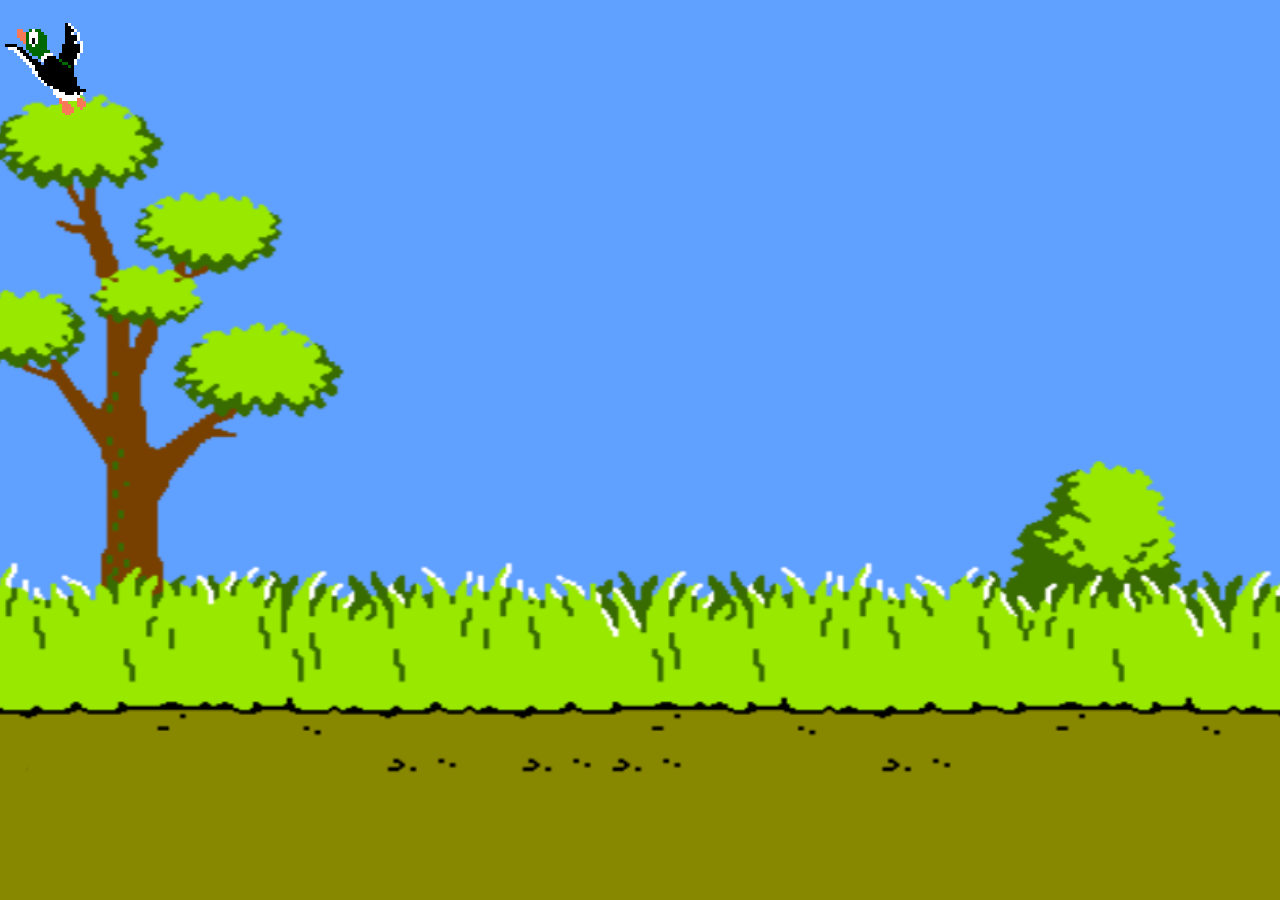
==== html/index.html @ c1925133 "rewired all files, game works, still untangling. Missing add duck button, add speed button, and dog" ====
<!DOCTYPE html>
<html>
  <head>
    <title>Duck Hunt</title>
    <link rel="stylesheet" href="../css/duckhunt.css" />
  </head>

  <body>
    <button class="addDuck">Add a duck!</button>
    <div class="dog">
      <img src="https://content.invisioncic.com/r268679/profile/photo-877.gif" alt="" />
    </div>
    <script src="../js/duckhunt.js"></script>
  </body>
</html>
---- css/duckhunt.css ----
body,
html {
  width: 100%;
  height: 100%;
  margin: 0;
  background-image: url(../images/background.png);
  background-size: cover;
  background-position: center;
  image-rendering: optimizeSpeed;
  image-rendering: -moz-crisp-edges;
  image-rendering: -o-crisp-edges;
  image-rendering: -webkit-optimize-contrast;
  image-rendering: crisp-edges;
  -ms-interpolation-mode: bicubic;
  overflow: hidden;
}
.title {
  color: red;
  font-size: 30px;
}
.duck {
  position: absolute;
  background-image: url(../images/duckhunt.png);
  background-position: -100px -160px;
  width: 110px;
  height: 115px;
  /* GIVE THE LEFT AND TOP POSITION OF DUCK HAVE A TRANSITION EFFECT
  ONLY NEEDED CHANGE IN THIS FILE!! */
  transition: top 2s, left 2s;
  transition-timing-function: linear;
  background-repeat: no-repeat;
}

.duck.right {
  background-position: -200px -160px;
}
.duck.right.flap {
  background-position: -300px -160px;
}
.duck {
  background-position: -100px -160px;
}
.duck.flap {
  background-position: -430px -160px;
}
.duck.shot {
  background-position: center;
  background-image: url(../images/shot.png);
}
button {
  display: none;
  margin-top: 850px;
  margin-left: 50px;
  border-radius: 12px;
  border: 2px solid;
  padding: 18px;
  background-color: rgb(238, 57, 57);
}
.dog {
  display: none;
  margin-top: 800px;
  margin-left: 100px;
}
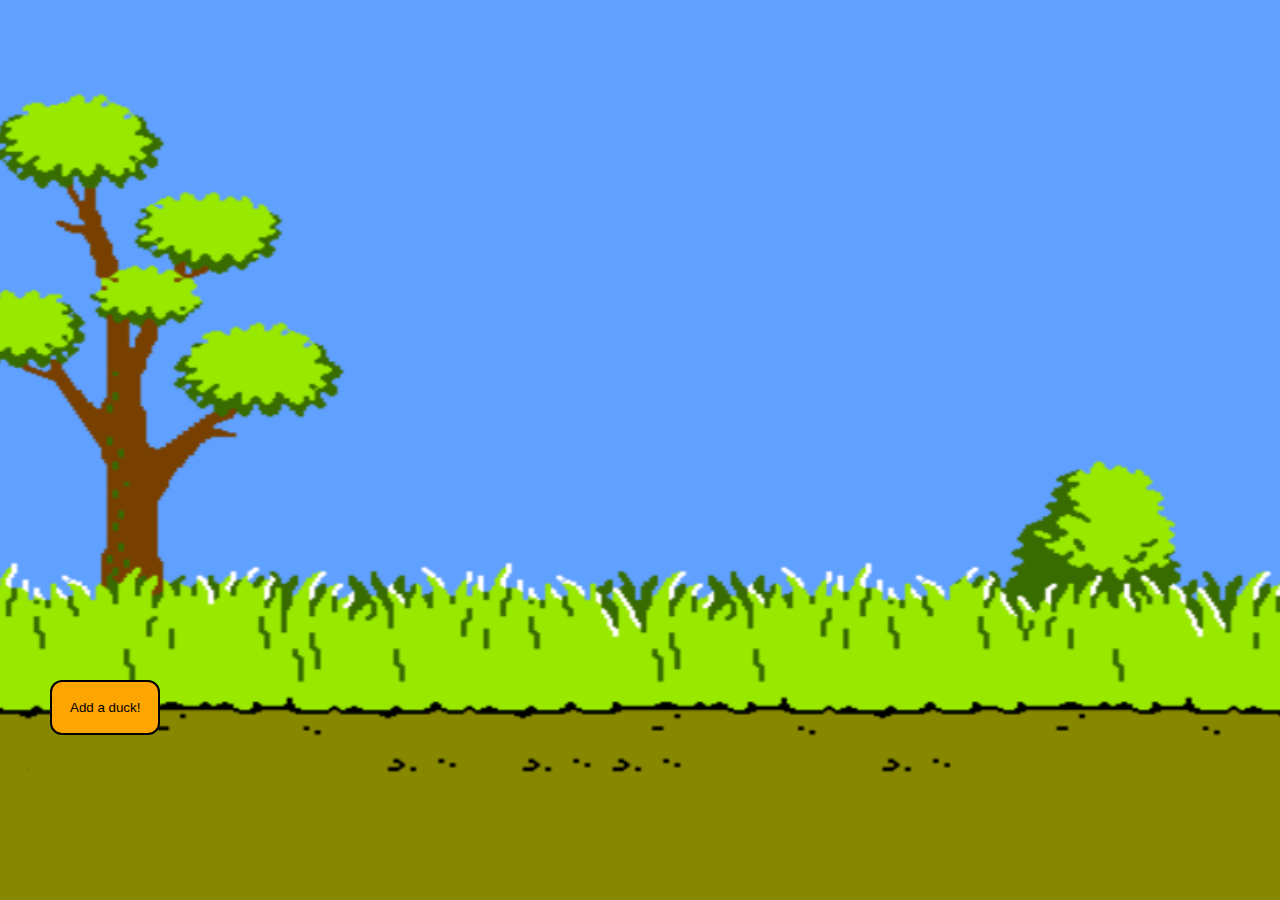
==== commit 76547c36: "works" ====
--- a/html/index.html
+++ b/html/index.html
@@ -10,6 +10,6 @@
     <div class="dog">
       <img src="https://content.invisioncic.com/r268679/profile/photo-877.gif" alt="" />
     </div>
-    <script src="../js/duckhunt.js"></script>
+    <script src="../js/duckhunt.js></script>
   </body>
 </html>
--- a/css/duckhunt.css
+++ b/css/duckhunt.css
@@ -48,16 +48,112 @@
   background-image: url(../images/shot.png);
 }
 button {
-  display: none;
-  margin-top: 850px;
-  margin-left: 50px;
+  position: absolute;
+  top: 680px;
+  left: 50px;
   border-radius: 12px;
   border: 2px solid;
   padding: 18px;
-  background-color: rgb(238, 57, 57);
+  background-color: orange;
 }
-.dog {
+#addSpeed {
+  position: absolute;
+  top: 680px;
+  left: 200px;
+  border-radius: 12px;
+  border: 2px solid;
+  padding: 18px;
+  background-color: hotpink;
+}
+button:hover {
+  transform: translateY(-3px);
+  box-shadow: 0 1rem 2rem rgba(0, 0, 0, 0.2);
+  transition: all 0.2s;
+}
+button::after {
+  transform: scaleX(1.4) scaleY(1.6);
+  opacity: 0;
+  transition: all 0.2s;
+}
+
+button:active {
+  outline: none;
+  transform: translateY(-1px);
+  box-shadow: 0 0.5rem 1rem rgba(0, 0, 0, 0.2);
+  transition: all 0.2s;
+}
+button:focus {
+  border: green;
+}
+#dog {
+  position: absolute;
+  background-image: url(https://content.invisioncic.com/r268679/profile/photo-877.gif);
+  top: 510px;
+  right: 300px;
+  /* visibility: hidden; */
+}
+.hide {
   display: none;
-  margin-top: 800px;
-  margin-left: 100px;
 }
+.popup {
+  height: 100px;
+  width: 100px;
+  position: fixed;
+  top: 0;
+  left: 0;
+  background-color: rgba(0, 0, 0, 0.8);
+  z-index: 9999;
+  border: solid red 6px;
+  transform: translate(-50%, -50%) scale(1);
+  transition: all 0.3s;
+}
+popup__content {
+  width: 75%;
+  background-color: white;
+  box-shadow: 0 2rem 4rem rgba(0, 0, 0, 0.2);
+  border-radius: 3px;
+  display: table;
+  overflow: hidden;
+  opacity: 0;
+  transform: translate(-50%, -50%) scale(0.25);
+  transition: all 0.5s 0.2s;
+}
+
+popup__text {
+  /* font-size: 1.4rem;
+  margin-bottom: 4rem;
+
+  -moz-column-count: 2;
+  -moz-column-gap: 4rem; //1em = 14px;
+  -moz-column-rule: 1px solid $color-grey-light-1;
+
+  column-count: 2;
+  column-gap: 4rem; //1em = 14px;
+  column-rule: 1px solid $color-grey-light-1; */
+}
+
+/* //Open states */
+/* popup:target {
+  opacity: 1;
+  visibility: visible;
+}
+*/
+.popup-open {
+  opacity: 1;
+  transform: translate(-50%, -50%) scale(1);
+}
+
+/* popup__close popup:link popup:visited {
+  color: grey;
+  position: absolute;
+  top: 2.5rem;
+  right: 2.5rem;
+  font-size: 3rem;
+  text-decoration: none;
+  display: inline-block;
+  transition: all 0.2s;
+  line-height: 1;
+} */
+*/ popup:hover {
+  color: blue;
+}
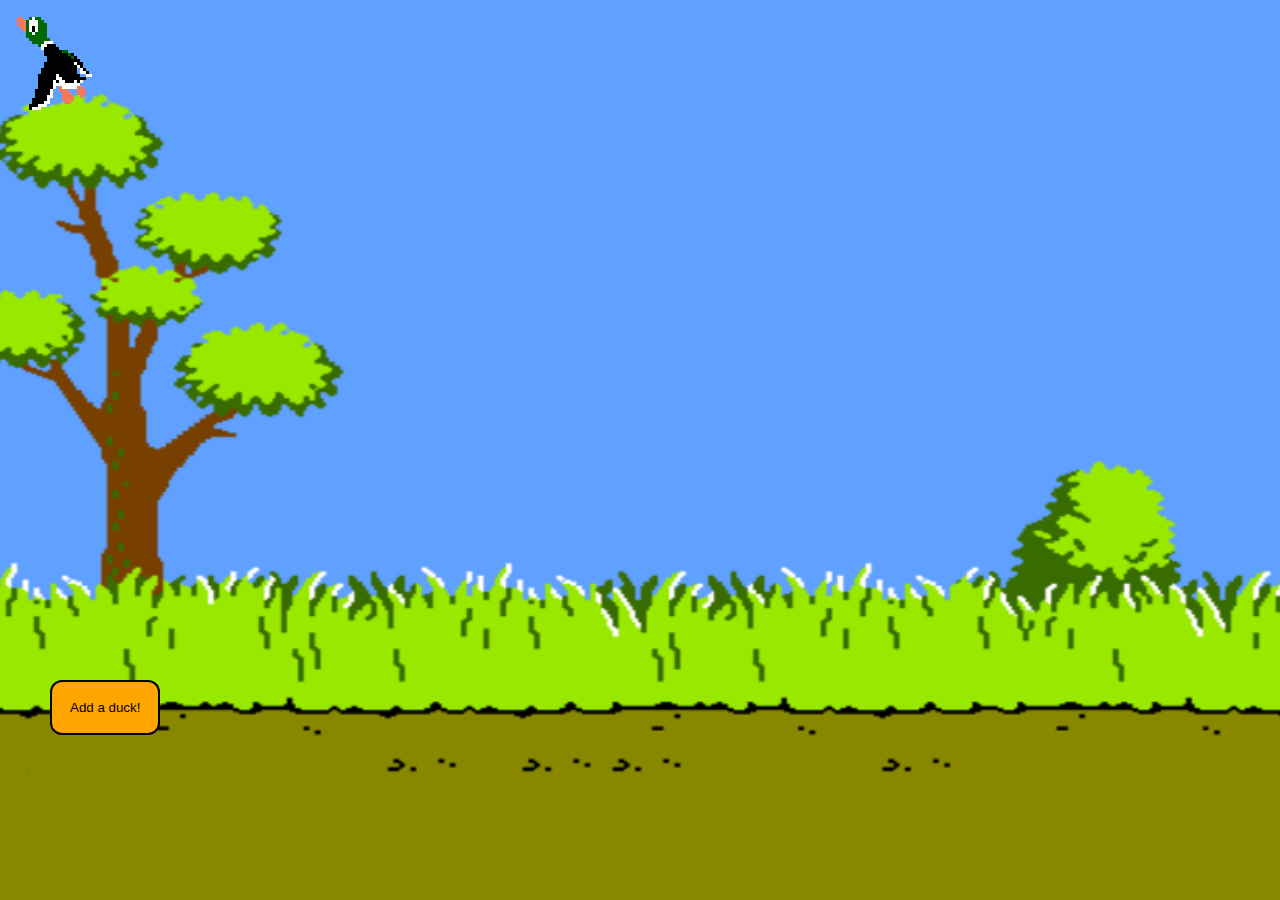
==== commit 16295970: "fixing main page index" ====
--- a/html/index.html
+++ b/html/index.html
@@ -1,15 +1,21 @@
 <!DOCTYPE html>
 <html>
   <head>
-    <title>Duck Hunt</title>
+    <title>Duck Hunt 2</title>
     <link rel="stylesheet" href="../css/duckhunt.css" />
+    <!-- <script src="../js/objectOrientedDucking.js"></script> -->
   </head>
 
   <body>
     <button class="addDuck">Add a duck!</button>
-    <div class="dog">
-      <img src="https://content.invisioncic.com/r268679/profile/photo-877.gif" alt="" />
+    <!-- <button id="addSpeed">faster ducks!</button> -->
+    <img id="dog" src="https://content.invisioncic.com/r268679/profile/photo-877.gif" alt="laughing dog" />
+    <script src="../js/cleanerscript.js"></script>
+  </body>
+  <div class="popup">
+    <div class="popup__content">
+      You Won!
+      <button id="playAgain">Play Again!</button>
     </div>
-    <script src="../js/duckhunt.js></script>
-  </body>
+  </div>
 </html>
--- a/css/duckhunt.css
+++ b/css/duckhunt.css
@@ -65,6 +65,14 @@
   padding: 18px;
   background-color: hotpink;
 }
+#playAgain {
+  position: static;
+  border-radius: 12px;
+  border: 2px solid;
+  padding: 18px;
+  background-color: greenyellow;
+  margin-top: 10px;
+}
 button:hover {
   transform: translateY(-3px);
   box-shadow: 0 1rem 2rem rgba(0, 0, 0, 0.2);
@@ -82,65 +90,48 @@
   box-shadow: 0 0.5rem 1rem rgba(0, 0, 0, 0.2);
   transition: all 0.2s;
 }
-button:focus {
-  border: green;
-}
+
 #dog {
   position: absolute;
   background-image: url(https://content.invisioncic.com/r268679/profile/photo-877.gif);
   top: 510px;
   right: 300px;
-  /* visibility: hidden; */
 }
 .hide {
   display: none;
 }
 .popup {
-  height: 100px;
-  width: 100px;
-  position: fixed;
-  top: 0;
-  left: 0;
+  position: absolute;
+  top: 30%;
+  left: 30%;
+  transform: translate(-50%, -50%);
+  height: 30vh;
+  width: 30%;
   background-color: rgba(0, 0, 0, 0.8);
-  z-index: 9999;
-  border: solid red 6px;
-  transform: translate(-50%, -50%) scale(1);
-  transition: all 0.3s;
+  border: solid white 6px;
 }
-popup__content {
-  width: 75%;
-  background-color: white;
-  box-shadow: 0 2rem 4rem rgba(0, 0, 0, 0.2);
-  border-radius: 3px;
-  display: table;
-  overflow: hidden;
-  opacity: 0;
-  transform: translate(-50%, -50%) scale(0.25);
-  transition: all 0.5s 0.2s;
+.popup__content {
+  height: 100%;
+  display: flex;
+  flex-direction: column;
+  justify-content: center;
+  align-items: center;
+  color: white;
+  font-size: 20px;
+  opacity: 1;
+}
+@keyframes popup {
+  0% {
+    transform: scale(0);
+  }
+  100% {
+    transform: scale(1.5);
+  }
 }
 
-popup__text {
-  /* font-size: 1.4rem;
-  margin-bottom: 4rem;
-
-  -moz-column-count: 2;
-  -moz-column-gap: 4rem; //1em = 14px;
-  -moz-column-rule: 1px solid $color-grey-light-1;
-
-  column-count: 2;
-  column-gap: 4rem; //1em = 14px;
-  column-rule: 1px solid $color-grey-light-1; */
-}
-
-/* //Open states */
-/* popup:target {
-  opacity: 1;
-  visibility: visible;
-}
-*/
 .popup-open {
   opacity: 1;
-  transform: translate(-50%, -50%) scale(1);
+  animation: popup 3s forwards;
 }
 
 /* popup__close popup:link popup:visited {
@@ -154,6 +145,36 @@
   transition: all 0.2s;
   line-height: 1;
 } */
-*/ popup:hover {
-  color: blue;
+@media only screen and (min-device-width: 375px) and (max-device-width: 667px) and (-webkit-min-device-pixel-ratio: 2) and (orientation: portrait) {
+  body {
+    background: url(https://res.cloudinary.com/dh41vh9dx/image/upload/v1545059996/Landscape-Mode.png) no-repeat center
+      center fixed;
+    background-size: contain;
+    background-color: black;
+    background-size: 80%;
+    z-index: 100;
+  }
+  .duck {
+    display: none;
+  }
+  button {
+    display: none;
+  }
 }
+
+@media only screen and (min-device-width: 375px) and (max-device-width: 667px) and (-webkit-min-device-pixel-ratio: 2) and (orientation: portrait) {
+  body {
+    background: url(https://res.cloudinary.com/dh41vh9dx/image/upload/v1545059996/Landscape-Mode.png) no-repeat center
+      center fixed;
+    background-size: contain;
+    background-color: black;
+    background-size: 80%;
+    z-index: 100;
+  }
+  .duck {
+    display: none;
+  }
+  button {
+    display: none;
+  }
+}
